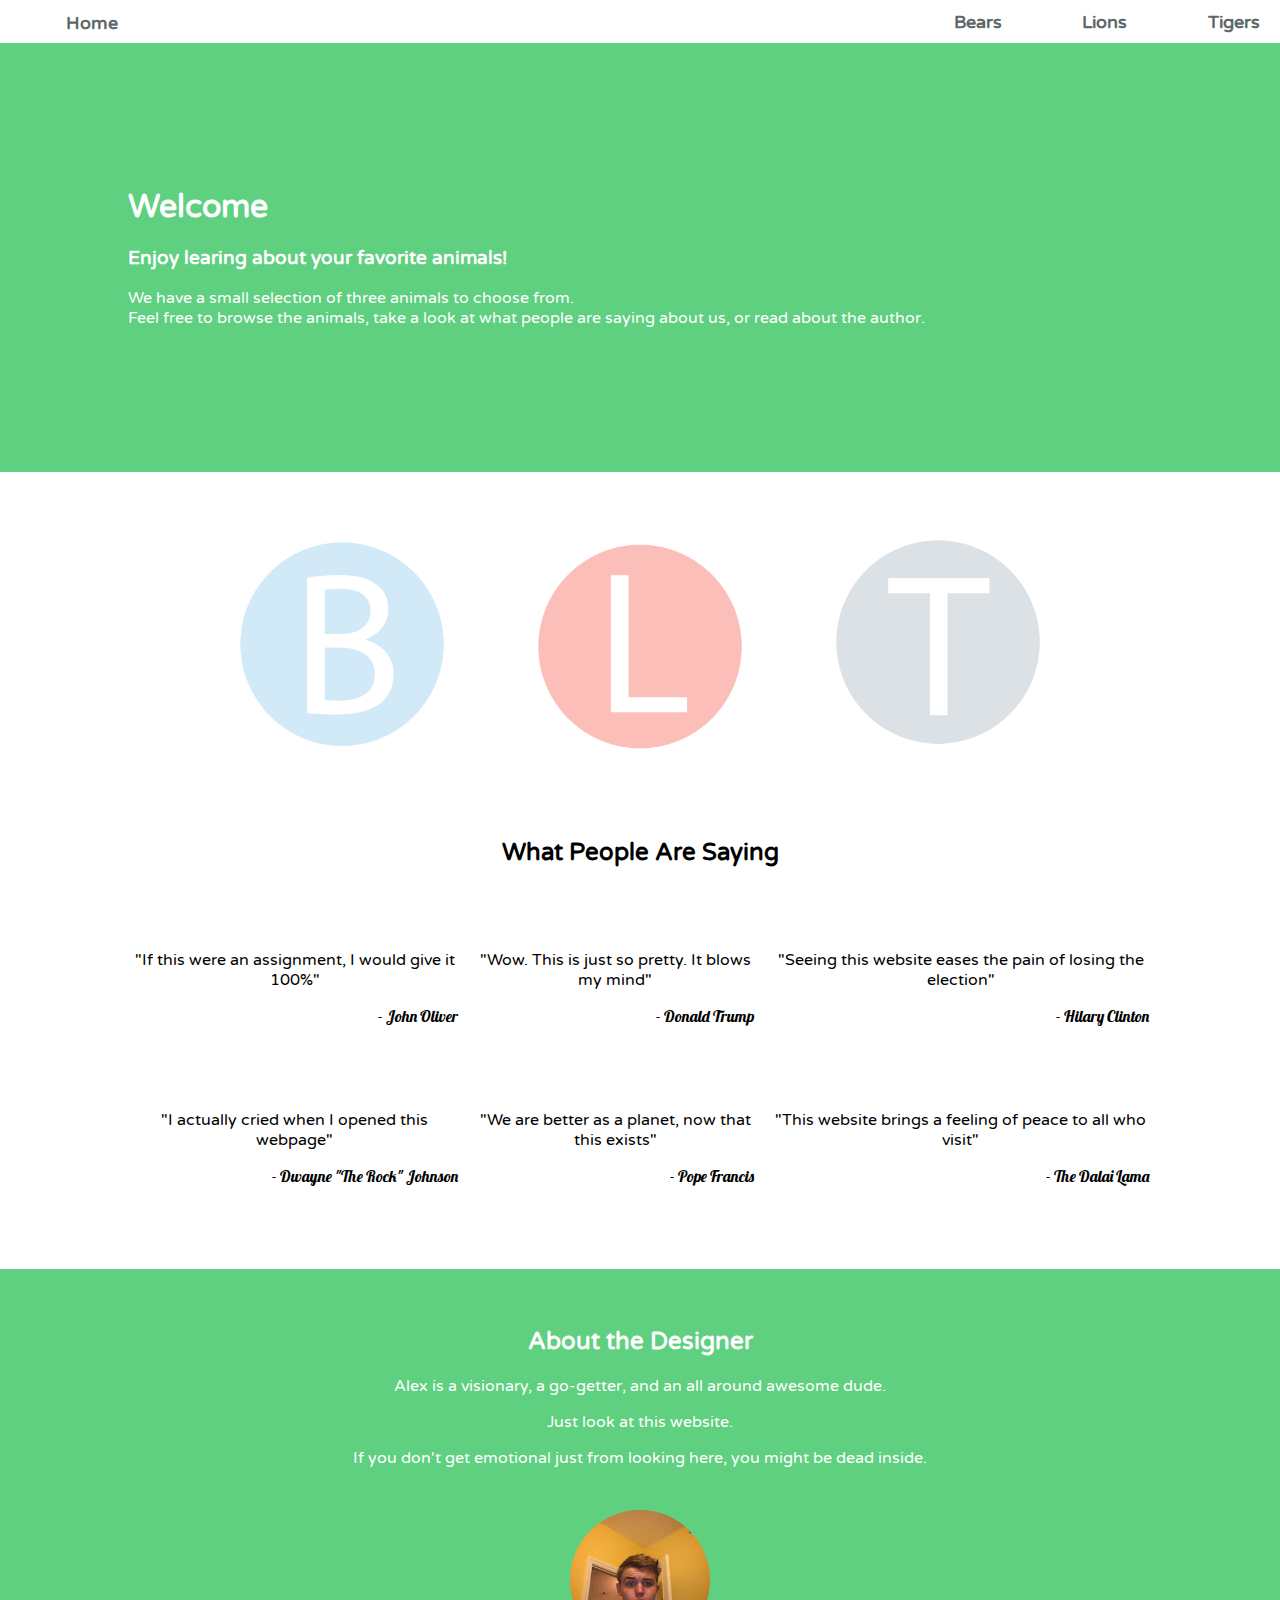
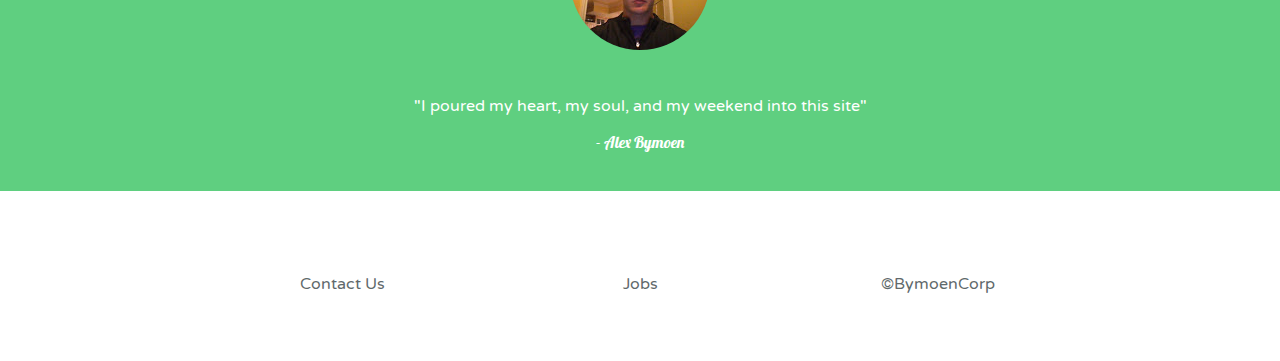
==== index.html @ 3fe07150 "First commit to start hosting" ====
<!doctype html>
<html>
    <head>
        <title>Animals-Home</title>
    </head>
    <body>
        <div>   
            <ul id="navList">
                <li id="homeButton"><strong><a href="index.html">Home</a></strong></li>
                <li class="navButtons" id="secondButton"><strong><a href="index.html">Bears</a></strong></li>
                <li class="navButtons"><strong><a href="index.html">Lions</a></strong></li>
                <li class="navButtons"><strong><a href="index.html">Tigers</a></strong></li>
            </ul>
        </div>   
        <div id="midContent">
            <h1>Welcome</h1>
            <h3>Enjoy learing about your favorite animals!</h3>
            <p>We have a small selection of three animals to choose from. <br> Feel free to browse the animals, take a look at what people are saying about us, or read about the author.</p>
        </div>
        
        <div>
            <table id="animalPicTable">
                <tr>
                    <td class="animalPic">
                        <a href="index.html"><img src="images/BCircle.png"></a>
                    </td>
                    <td class="animalPic">
                        <a href="index.html"><img src="images/LCirlce.png"></a>
                    </td>
                    <td class="animalPic">
                        <a href="index.html"><img src="images/TCircle.png"></a>
                    </td>
                </tr>
            </table>
        </div>
        
        <div id="bottomContent">
            <h2>What People Are Saying</h2>
            <table id="testimonialTable">
                <tr>
                    <td>
                        <p class="quote">"If this were an assignment, I would give it 100%"</p>
                        <p class="quoter">- John Oliver</p>
                    </td>
                    <td>
                        <p class="quote middleQuote">"Wow. This is just so pretty. It blows my mind"</p>
                        <p class="quoter middleQuote">- Donald Trump</p>
                    </td>
                    <td>
                        <p class="quote">"Seeing this website eases the pain of losing the election"</p>
                        <p class="quoter">- Hilary Clinton</p>
                    </td>
                </tr>
                <tr class="fillerRow">
                    <td>!</td>
                    <td>!</td>
                    <td>!</td>
                </tr>
                <tr class="fillerRow">
                    <td>!</td>
                    <td>!</td>
                    <td>!</td>
                </tr>
                <tr id="bottomRow">
                    <td>
                        <p class="quote">"I actually cried when I opened this webpage"</p>
                        <p class="quoter">- Dwayne "The Rock" Johnson</p>
                    </td>
                    <td>
                        <p class="quote middleQuote">"We are better as a planet, now that this exists"</p>
                        <p class="quoter middleQuote">- Pope Francis</p>
                    </td>
                    <td>
                        <p class="quote">"This website brings a feeling of peace to all who visit"</p>
                        <p class="quoter">- The Dalai Lama</p>
                    </td>
                </tr>
            </table>
            
            <div id="designerContent">
                <h2>About the Designer</h2>
                <p>Alex is a visionary, a go-getter, and an all around awesome dude.</p>
                <p>Just look at this website.</p>
                <p>If you don't get emotional just from looking here, you might be dead inside.</p>
                <img src="images/author.jpg">
                <p class="quote">"I poured my heart, my soul, and my weekend into this site"</p>
                <p class="quoter designerQuote">- Alex Bymoen</p>
            </div>
        </div>
        <div id="footerContent">
            <table id="footerTable">
                <tr>
                    <td><a href="index.html">Contact Us</a></td>
                    <td><a href="index.html">Jobs</a></td>
                    <td><a href="index.html">&copyBymoenCorp</a></td>
                </tr>
            </table>
        </div>
        <link href="style.css" rel="stylesheet"/>
        <link href="https://fonts.googleapis.com/css?family=Lobster|Varela+Round" rel="stylesheet">
    </body>
</html>
---- style.css ----
body {
    font-family: 'Varela Round', sans-serif;
    margin: 0;
}

#navList {
    overflow: hidden;
    position: fixed;
    margin-top: 0;
    padding-top: 1%;
    top: 0;
    padding-bottom: .75%;
    width: 100%;
    background-color: #FFFFFF;
}

#navList li a:hover {
    color: #000000;
}

#navList li {
    display: inline;
    list-style: none;
    font-size: 110%;
}

#navList li a {
    text-decoration: none;
    color: #5F696B;
}

.navButtons {
    padding: 3%;
}

#secondButton {
    margin-left: 60%;
}

#homeButton {
    margin: 2%;
}

#midContent {
    margin-top: 3%;
    background-color: #5FCF80;
    padding: 10%;
    color: #FFFFFF;
}

#bottomContent {
    margin-top: 5%;
}

#bottomContent h2 {
    text-align: center;
}

#bottomContent table {
    width:80%;
    margin: 5% 10% 5% 10%;
}

.quote {
    text-align: center;
}

.quoter {
    text-align: right;
    font-family: 'Lobster' , cursive;
}

.middleQuote {
    margin-left: 5%;
    margin-right: 5%;
}

.fillerRow {
    visibility: hidden;
}

#animalPicTable {
    text-align: center;
    margin: 5% 15%;
    width: 70%;
}
.animalPic img {
    width: 70%;
}

#designerContent {
    text-align: center;
    background-color: #5FCF80;
    color: #FFFFFF;
    padding-top: 3%;
}

#designerContent img {
    border-radius: 50%;
    margin: 2%
}

.designerQuote {
    text-align: center;
    padding-bottom: 3%;
}

#footerContent {
    text-align: center;
    padding: 5% 0%;
}

#footerTable {
    text-align: center;
    width: 70%;
    margin-left: 15%;
    margin-right: 15%;
    table-layout: fixed;
}

#footerTable td {
    text-align: center;
}

#footerTable td a{
    text-decoration: none;
    color: #5F696B;
}

#footerTable td a:hover{
    color: #000000;
}
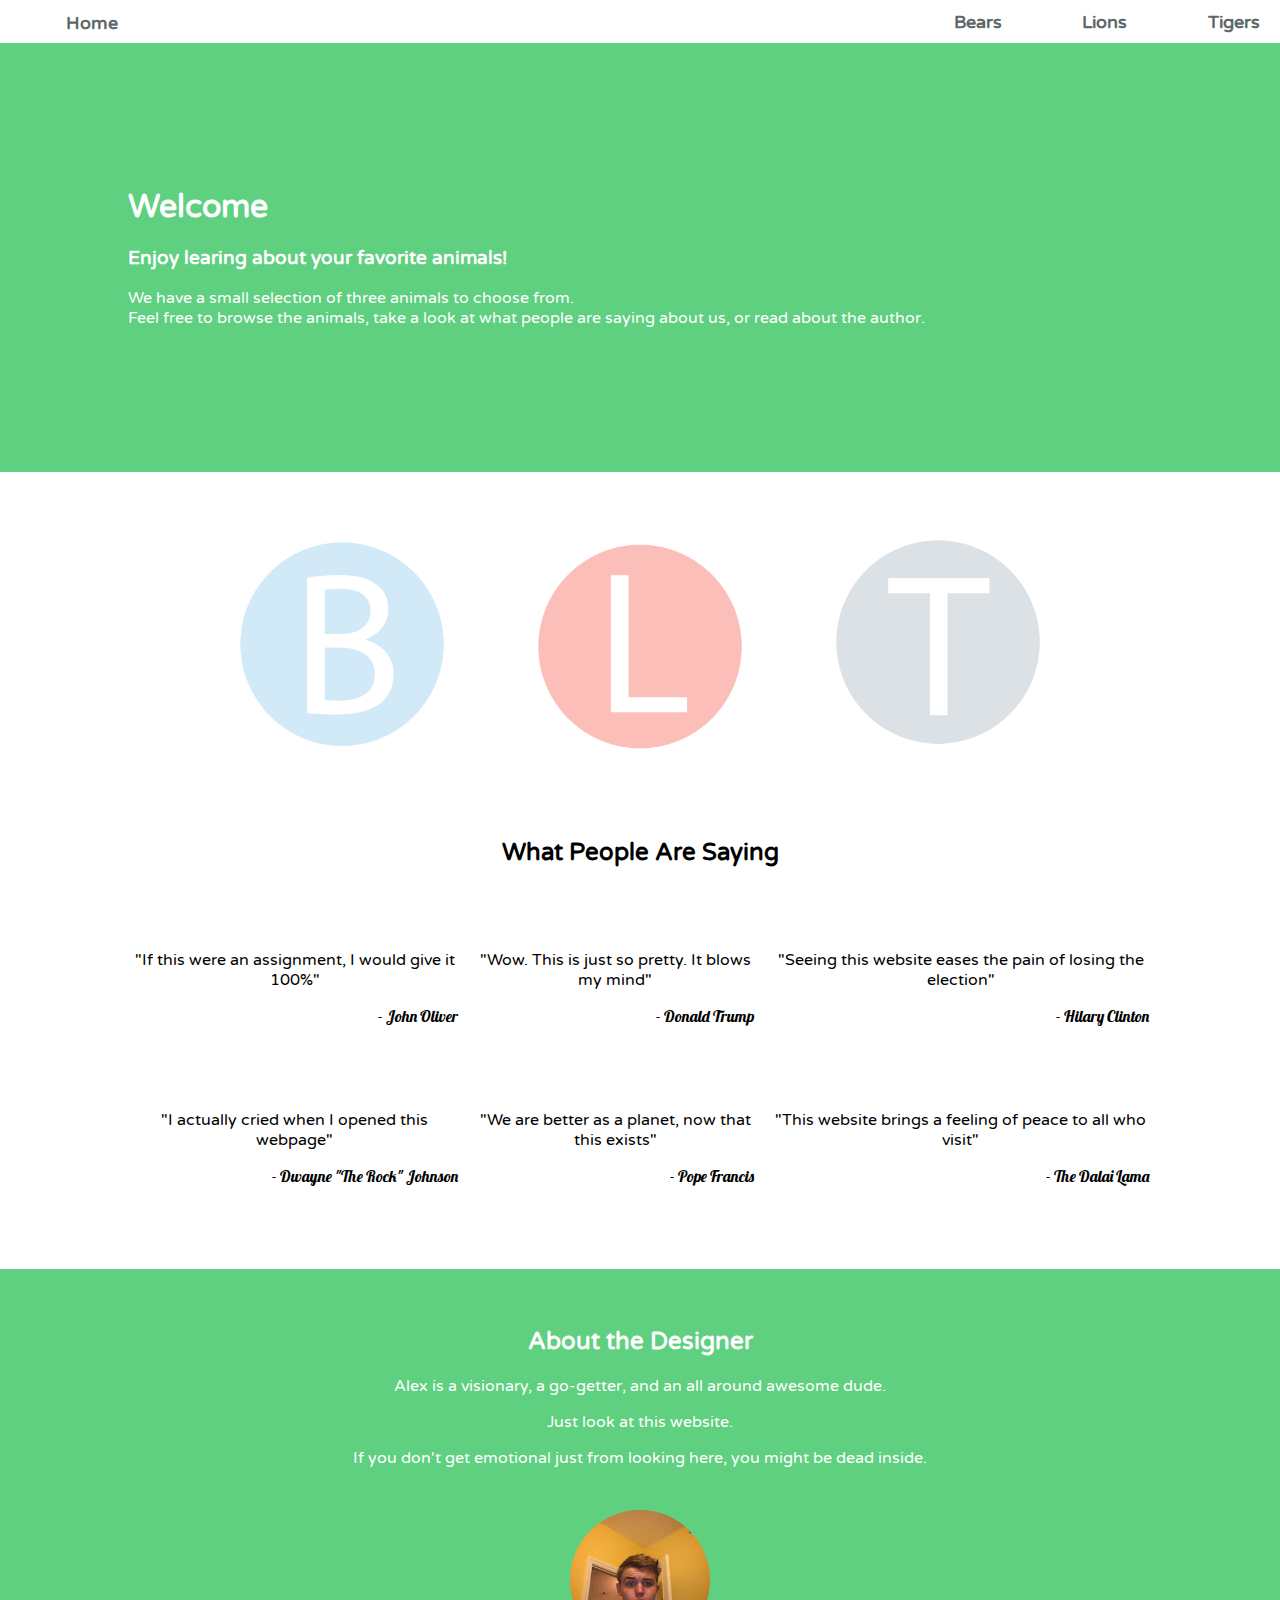
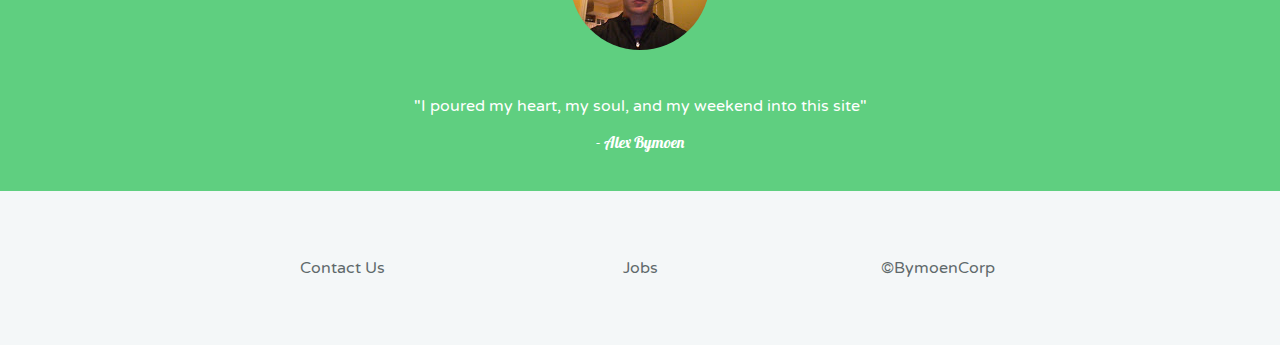
==== commit 3bfffc6e: "Added pages for individual animals" ====
--- a/index.html
+++ b/index.html
@@ -7,9 +7,9 @@
         <div>   
             <ul id="navList">
                 <li id="homeButton"><strong><a href="index.html">Home</a></strong></li>
-                <li class="navButtons" id="secondButton"><strong><a href="index.html">Bears</a></strong></li>
-                <li class="navButtons"><strong><a href="index.html">Lions</a></strong></li>
-                <li class="navButtons"><strong><a href="index.html">Tigers</a></strong></li>
+                <li class="navButtons" id="secondButton"><strong><a href="bears.html">Bears</a></strong></li>
+                <li class="navButtons"><strong><a href="lions.html">Lions</a></strong></li>
+                <li class="navButtons"><strong><a href="tigers.html">Tigers</a></strong></li>
             </ul>
         </div>   
         <div id="midContent">
@@ -22,13 +22,13 @@
             <table id="animalPicTable">
                 <tr>
                     <td class="animalPic">
-                        <a href="index.html"><img src="images/BCircle.png"></a>
+                        <a href="bears.html"><img src="images/BCircle.png"></a>
                     </td>
                     <td class="animalPic">
-                        <a href="index.html"><img src="images/LCirlce.png"></a>
+                        <a href="lions.html"><img src="images/LCirlce.png"></a>
                     </td>
                     <td class="animalPic">
-                        <a href="index.html"><img src="images/TCircle.png"></a>
+                        <a href="tigers.html"><img src="images/TCircle.png"></a>
                     </td>
                 </tr>
             </table>
--- a/style.css
+++ b/style.css
@@ -103,11 +103,13 @@
 .designerQuote {
     text-align: center;
     padding-bottom: 3%;
+    margin-bottom: 0;
 }
 
 #footerContent {
     text-align: center;
     padding: 5% 0%;
+    background-color: #F4F7F8;
 }
 
 #footerTable {
@@ -129,4 +131,60 @@
 
 #footerTable td a:hover{
     color: #000000;
+}
+
+#midContentAnimals {
+    margin-top: 3%;
+    background-color: #5FCF80;
+    padding: 10%;
+    color: #FFFFFF;
+    text-align: center;
+}
+
+#animalTableOne {
+    margin: 5%;
+}
+
+#animalTableOne tr td img{
+    height: 50%
+}
+
+#animalListOne li {
+    margin: 3%;
+    list-style: none;
+}
+
+.lowContentAnimals {
+    text-align: center;
+    color: #FFFFFF;
+    padding: 11%;
+    margin: 3% 0%;
+}
+
+#animalTableTwo {
+    margin: 5%;
+    text-align: right;
+    width: 50%;
+    margin-left: 45%;
+}
+
+#animalTableTwo tr td img{
+    height: 50%
+}
+
+#animalListTwo li {
+    margin: 3%;
+    list-style: none;
+}
+
+#tigerFactLower {
+    background-color: #F25A28;
+}
+
+#bearFactLower {
+    background-color: #33AED2;
+}
+
+#lionFactLower {
+    background-color: #BFA47A;
 }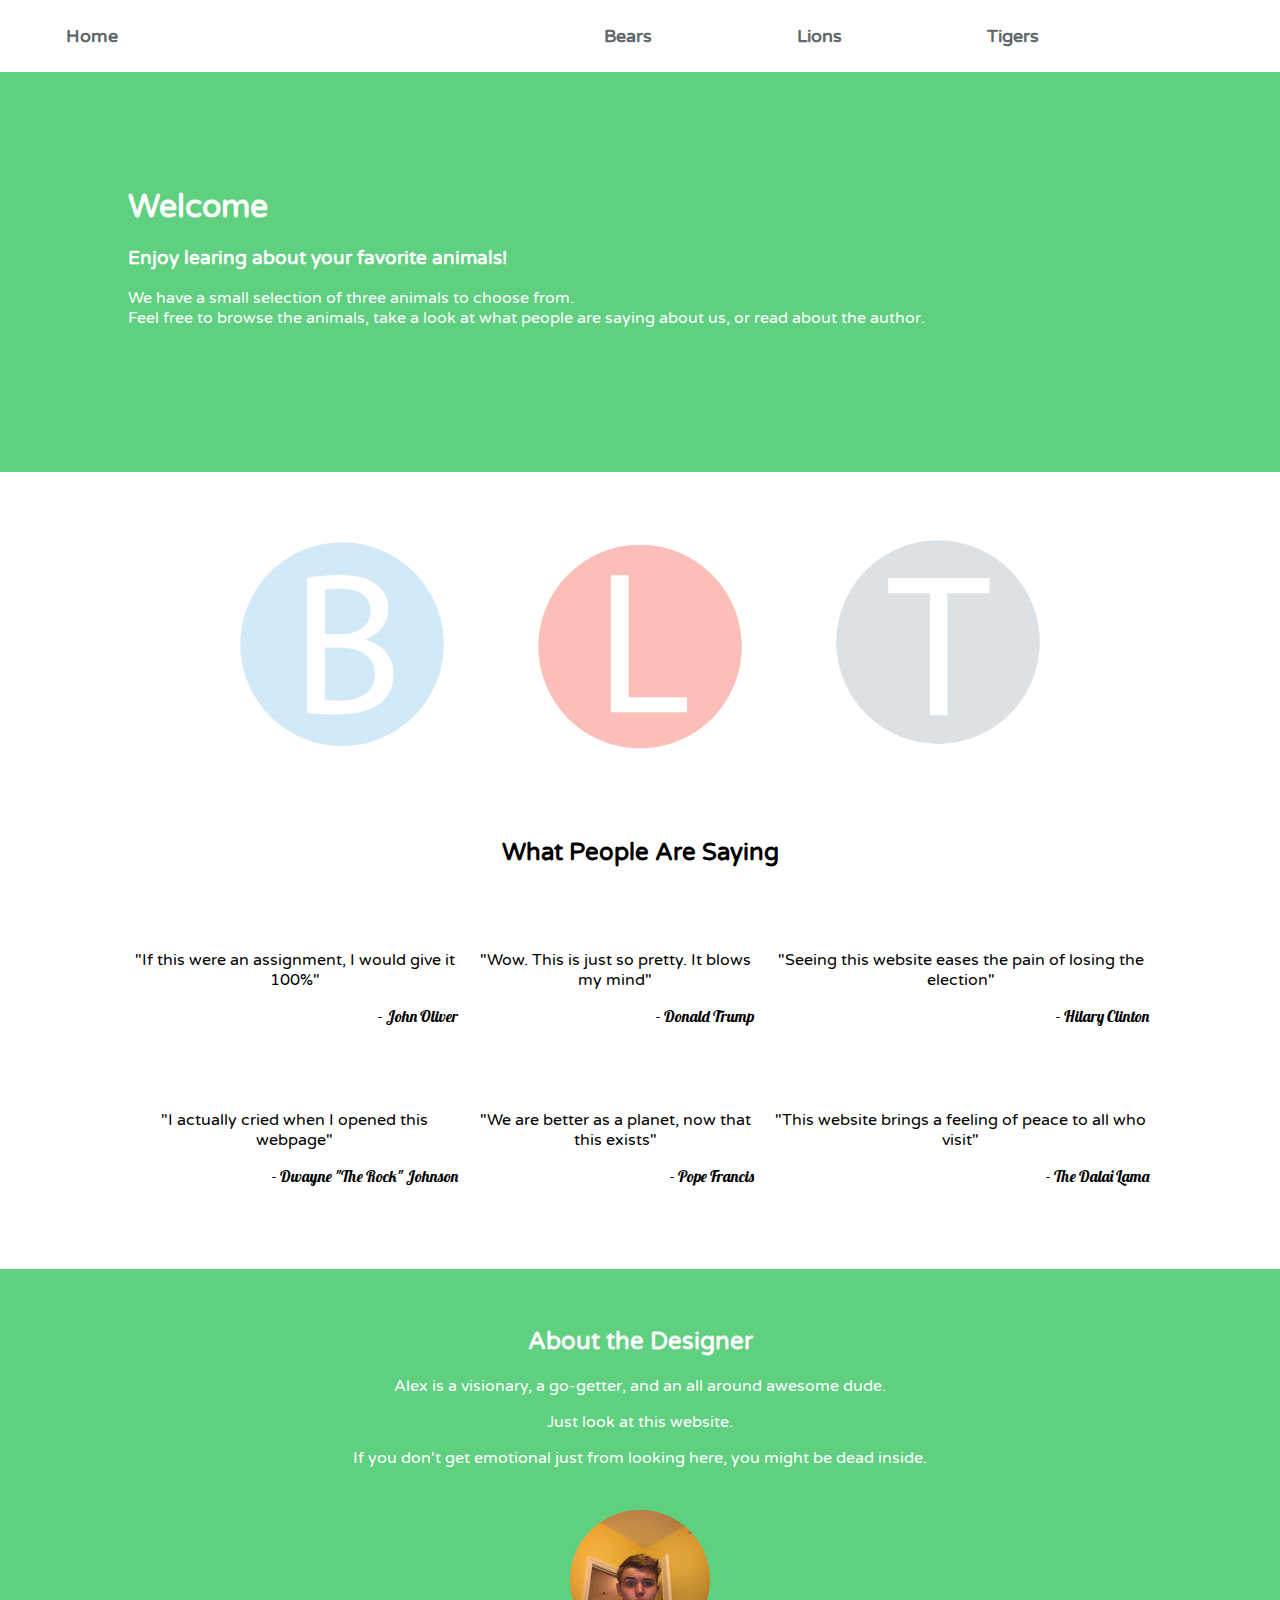
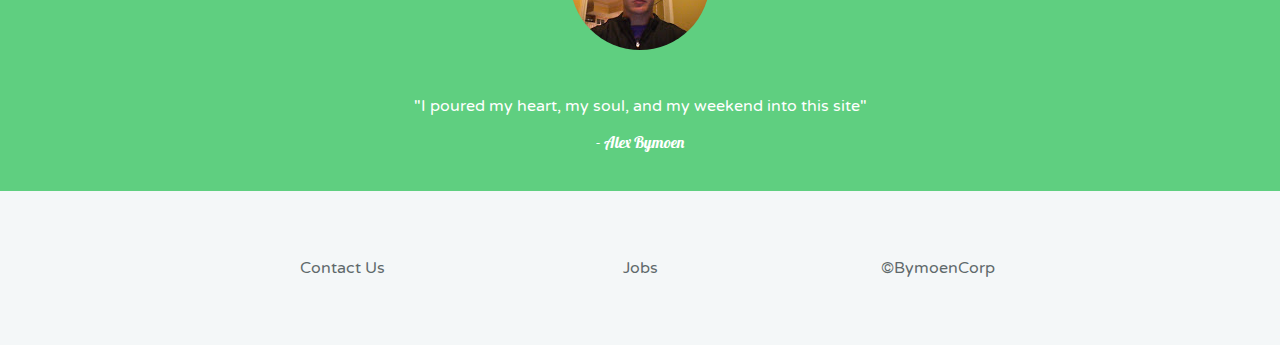
==== commit ccfa78e1: "fixed nav bar, added screen size dynamics" ====
--- a/index.html
+++ b/index.html
@@ -7,9 +7,11 @@
         <div>   
             <ul id="navList">
                 <li id="homeButton"><strong><a href="index.html">Home</a></strong></li>
-                <li class="navButtons" id="secondButton"><strong><a href="bears.html">Bears</a></strong></li>
-                <li class="navButtons"><strong><a href="lions.html">Lions</a></strong></li>
-                <li class="navButtons"><strong><a href="tigers.html">Tigers</a></strong></li>
+                <div class="navRight">
+                    <li class="navButtons"><strong><a href="bears.html">Bears</a></strong></li>
+                    <li class="navButtons"><strong><a href="lions.html">Lions</a></strong></li>
+                    <li class="navButtons"><strong><a href="tigers.html">Tigers</a></strong></li>
+                </div>
             </ul>
         </div>   
         <div id="midContent">
--- a/style.css
+++ b/style.css
@@ -7,9 +7,7 @@
     overflow: hidden;
     position: fixed;
     margin-top: 0;
-    padding-top: 1%;
     top: 0;
-    padding-bottom: .75%;
     width: 100%;
     background-color: #FFFFFF;
 }
@@ -19,7 +17,7 @@
 }
 
 #navList li {
-    display: inline;
+    display: inline-flex;
     list-style: none;
     font-size: 110%;
 }
@@ -30,10 +28,11 @@
 }
 
 .navButtons {
-    padding: 3%;
-}
-
-#secondButton {
+    margin: 0% 50%;
+}
+
+.navRight {
+    display: inline-flex;
     margin-left: 60%;
 }
 
@@ -162,14 +161,15 @@
 }
 
 #animalTableTwo {
-    margin: 5%;
-    text-align: right;
-    width: 50%;
-    margin-left: 45%;
+	margin: 5%;
+}
+
+#animalTableTwo td {
+	width: 33%;
 }
 
 #animalTableTwo tr td img{
-    height: 50%
+    height: 50%;
 }
 
 #animalListTwo li {
@@ -187,4 +187,16 @@
 
 #lionFactLower {
     background-color: #BFA47A;
-}+}
+
+@media only screen and (max-width: 1680px) {
+    .navRight {
+        margin-left: 30%;
+    }
+}
+
+@media only screen and (max-width: 1080px) {
+    .navRight {
+        margin-left: 0;
+    }
+}
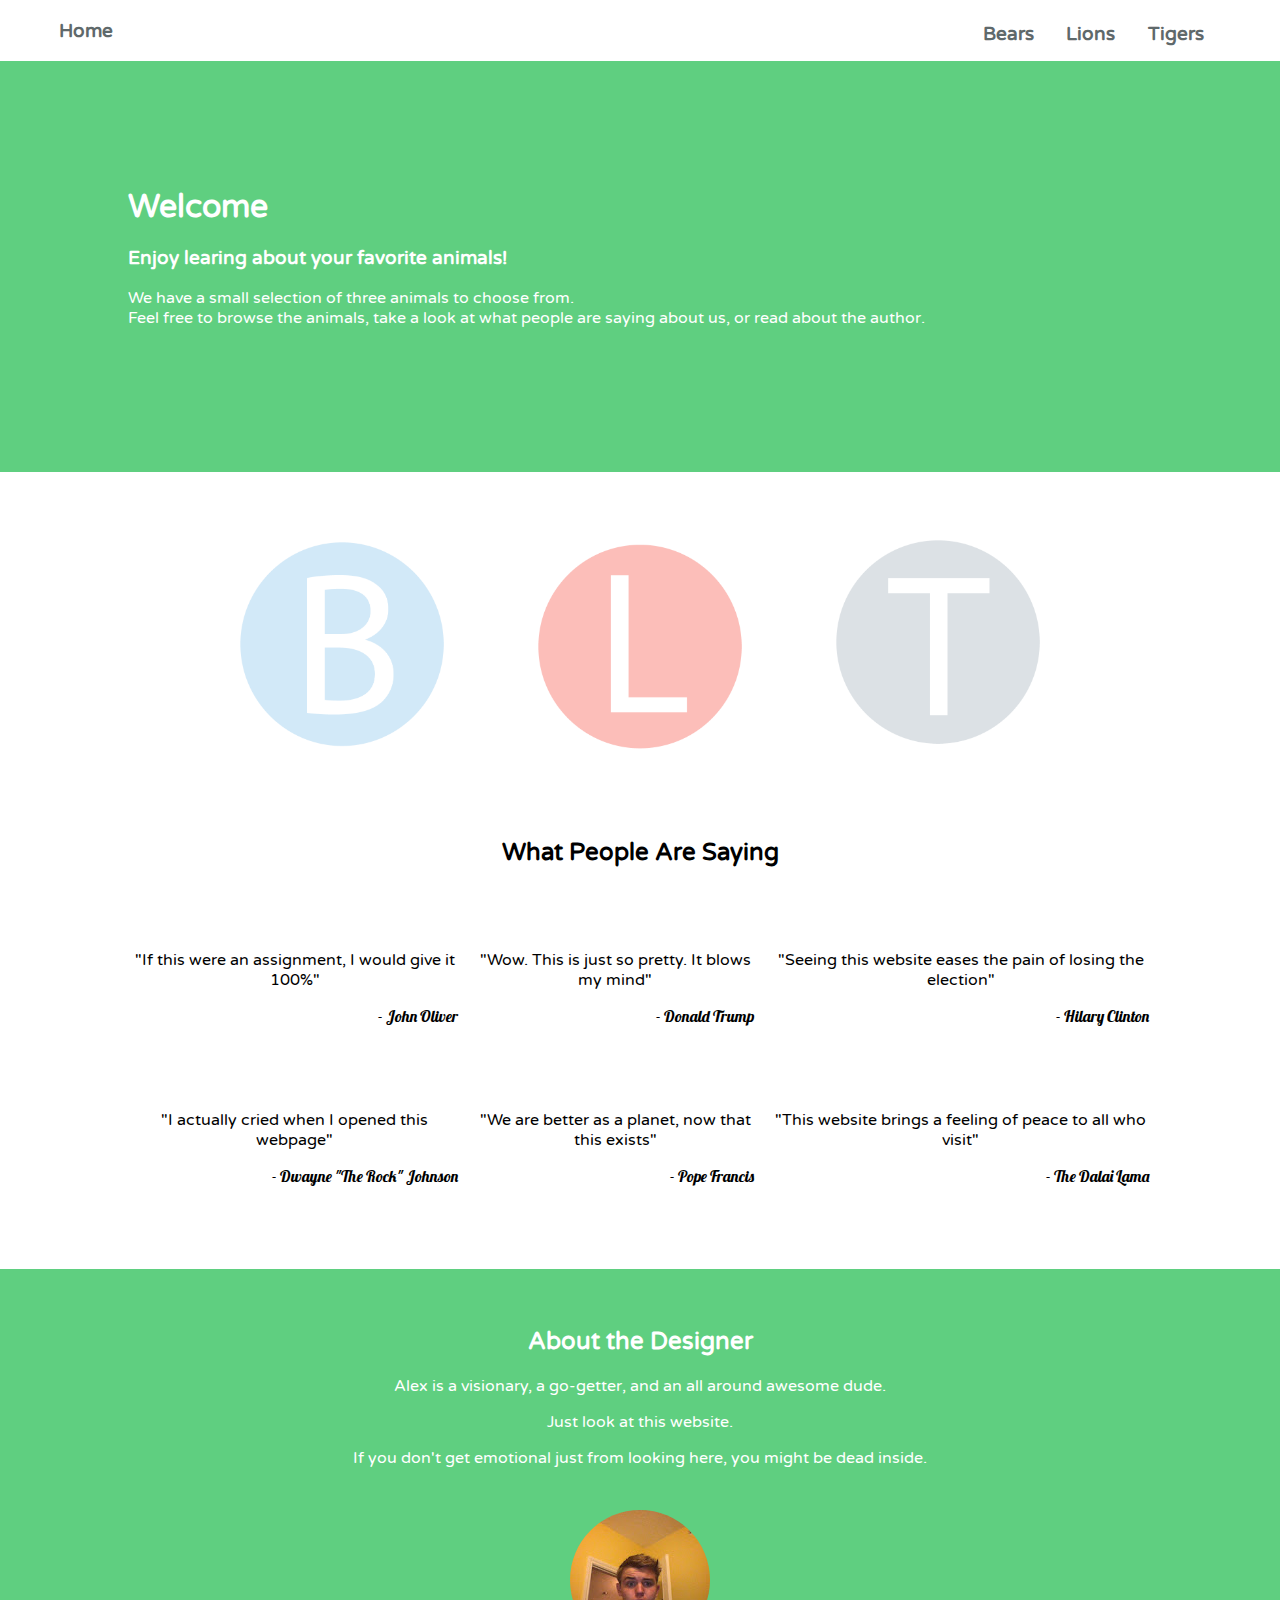
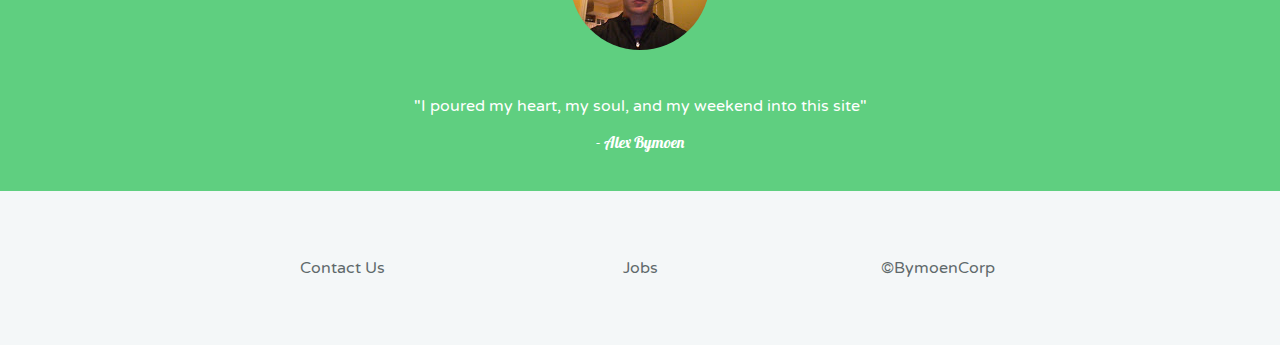
==== commit e8a85236: "Added flexbox navbar" ====
--- a/index.html
+++ b/index.html
@@ -1,104 +1,102 @@
-<!doctype html>
-<html>
-    <head>
-        <title>Animals-Home</title>
-    </head>
-    <body>
-        <div>   
-            <ul id="navList">
-                <li id="homeButton"><strong><a href="index.html">Home</a></strong></li>
-                <div class="navRight">
-                    <li class="navButtons"><strong><a href="bears.html">Bears</a></strong></li>
-                    <li class="navButtons"><strong><a href="lions.html">Lions</a></strong></li>
-                    <li class="navButtons"><strong><a href="tigers.html">Tigers</a></strong></li>
-                </div>
-            </ul>
-        </div>   
-        <div id="midContent">
-            <h1>Welcome</h1>
-            <h3>Enjoy learing about your favorite animals!</h3>
-            <p>We have a small selection of three animals to choose from. <br> Feel free to browse the animals, take a look at what people are saying about us, or read about the author.</p>
-        </div>
-        
-        <div>
-            <table id="animalPicTable">
-                <tr>
-                    <td class="animalPic">
-                        <a href="bears.html"><img src="images/BCircle.png"></a>
-                    </td>
-                    <td class="animalPic">
-                        <a href="lions.html"><img src="images/LCirlce.png"></a>
-                    </td>
-                    <td class="animalPic">
-                        <a href="tigers.html"><img src="images/TCircle.png"></a>
-                    </td>
-                </tr>
-            </table>
-        </div>
-        
-        <div id="bottomContent">
-            <h2>What People Are Saying</h2>
-            <table id="testimonialTable">
-                <tr>
-                    <td>
-                        <p class="quote">"If this were an assignment, I would give it 100%"</p>
-                        <p class="quoter">- John Oliver</p>
-                    </td>
-                    <td>
-                        <p class="quote middleQuote">"Wow. This is just so pretty. It blows my mind"</p>
-                        <p class="quoter middleQuote">- Donald Trump</p>
-                    </td>
-                    <td>
-                        <p class="quote">"Seeing this website eases the pain of losing the election"</p>
-                        <p class="quoter">- Hilary Clinton</p>
-                    </td>
-                </tr>
-                <tr class="fillerRow">
-                    <td>!</td>
-                    <td>!</td>
-                    <td>!</td>
-                </tr>
-                <tr class="fillerRow">
-                    <td>!</td>
-                    <td>!</td>
-                    <td>!</td>
-                </tr>
-                <tr id="bottomRow">
-                    <td>
-                        <p class="quote">"I actually cried when I opened this webpage"</p>
-                        <p class="quoter">- Dwayne "The Rock" Johnson</p>
-                    </td>
-                    <td>
-                        <p class="quote middleQuote">"We are better as a planet, now that this exists"</p>
-                        <p class="quoter middleQuote">- Pope Francis</p>
-                    </td>
-                    <td>
-                        <p class="quote">"This website brings a feeling of peace to all who visit"</p>
-                        <p class="quoter">- The Dalai Lama</p>
-                    </td>
-                </tr>
-            </table>
-            
-            <div id="designerContent">
-                <h2>About the Designer</h2>
-                <p>Alex is a visionary, a go-getter, and an all around awesome dude.</p>
-                <p>Just look at this website.</p>
-                <p>If you don't get emotional just from looking here, you might be dead inside.</p>
-                <img src="images/author.jpg">
-                <p class="quote">"I poured my heart, my soul, and my weekend into this site"</p>
-                <p class="quoter designerQuote">- Alex Bymoen</p>
-            </div>
-        </div>
-        <div id="footerContent">
-            <table id="footerTable">
-                <tr>
-                    <td><a href="index.html">Contact Us</a></td>
-                    <td><a href="index.html">Jobs</a></td>
-                    <td><a href="index.html">&copyBymoenCorp</a></td>
-                </tr>
-            </table>
-        </div>
-        <link href="style.css" rel="stylesheet"/>
-        <link href="https://fonts.googleapis.com/css?family=Lobster|Varela+Round" rel="stylesheet">
-    </body>
+<!doctype html>
+<html>
+    <head>
+        <title>Animals-Home</title>
+    </head>
+    <body>
+        <ul class="navList">    
+                <li><strong><a href="index.html">Home</a></strong></li>
+                <div class="innerFlex">
+                    <li><strong><a href="bears.html">Bears</a></strong></li>
+                    <li><strong><a href="lions.html">Lions</a></strong></li>
+                    <li><strong><a href="tigers.html">Tigers</a></strong></li>
+                </div>
+        </ul>
+        <div id="midContent">
+            <h1>Welcome</h1>
+            <h3>Enjoy learing about your favorite animals!</h3>
+            <p>We have a small selection of three animals to choose from. <br> Feel free to browse the animals, take a look at what people are saying about us, or read about the author.</p>
+        </div>
+        
+        <div>
+            <table id="animalPicTable">
+                <tr>
+                    <td class="animalPic">
+                        <a href="bears.html"><img src="images/BCircle.png"></a>
+                    </td>
+                    <td class="animalPic">
+                        <a href="lions.html"><img src="images/LCirlce.png"></a>
+                    </td>
+                    <td class="animalPic">
+                        <a href="tigers.html"><img src="images/TCircle.png"></a>
+                    </td>
+                </tr>
+            </table>
+        </div>
+        
+        <div id="bottomContent">
+            <h2>What People Are Saying</h2>
+            <table id="testimonialTable">
+                <tr>
+                    <td>
+                        <p class="quote">"If this were an assignment, I would give it 100%"</p>
+                        <p class="quoter">- John Oliver</p>
+                    </td>
+                    <td>
+                        <p class="quote middleQuote">"Wow. This is just so pretty. It blows my mind"</p>
+                        <p class="quoter middleQuote">- Donald Trump</p>
+                    </td>
+                    <td>
+                        <p class="quote">"Seeing this website eases the pain of losing the election"</p>
+                        <p class="quoter">- Hilary Clinton</p>
+                    </td>
+                </tr>
+                <tr class="fillerRow">
+                    <td>!</td>
+                    <td>!</td>
+                    <td>!</td>
+                </tr>
+                <tr class="fillerRow">
+                    <td>!</td>
+                    <td>!</td>
+                    <td>!</td>
+                </tr>
+                <tr id="bottomRow">
+                    <td>
+                        <p class="quote">"I actually cried when I opened this webpage"</p>
+                        <p class="quoter">- Dwayne "The Rock" Johnson</p>
+                    </td>
+                    <td>
+                        <p class="quote middleQuote">"We are better as a planet, now that this exists"</p>
+                        <p class="quoter middleQuote">- Pope Francis</p>
+                    </td>
+                    <td>
+                        <p class="quote">"This website brings a feeling of peace to all who visit"</p>
+                        <p class="quoter">- The Dalai Lama</p>
+                    </td>
+                </tr>
+            </table>
+            
+            <div id="designerContent">
+                <h2>About the Designer</h2>
+                <p>Alex is a visionary, a go-getter, and an all around awesome dude.</p>
+                <p>Just look at this website.</p>
+                <p>If you don't get emotional just from looking here, you might be dead inside.</p>
+                <img src="images/author.jpg">
+                <p class="quote">"I poured my heart, my soul, and my weekend into this site"</p>
+                <p class="quoter designerQuote">- Alex Bymoen</p>
+            </div>
+        </div>
+        <div id="footerContent">
+            <table id="footerTable">
+                <tr>
+                    <td><a href="index.html">Contact Us</a></td>
+                    <td><a href="index.html">Jobs</a></td>
+                    <td><a href="index.html">&copyBymoenCorp</a></td>
+                </tr>
+            </table>
+        </div>
+        <link href="style.css" rel="stylesheet"/>
+        <link href="https://fonts.googleapis.com/css?family=Lobster|Varela+Round" rel="stylesheet">
+    </body>
 </html>--- a/style.css
+++ b/style.css
@@ -1,202 +1,200 @@
-body {
-    font-family: 'Varela Round', sans-serif;
-    margin: 0;
-}
-
-#navList {
-    overflow: hidden;
-    position: fixed;
-    margin-top: 0;
-    top: 0;
-    width: 100%;
-    background-color: #FFFFFF;
-}
-
-#navList li a:hover {
-    color: #000000;
-}
-
-#navList li {
-    display: inline-flex;
-    list-style: none;
-    font-size: 110%;
-}
-
-#navList li a {
-    text-decoration: none;
-    color: #5F696B;
-}
-
-.navButtons {
-    margin: 0% 50%;
-}
-
-.navRight {
-    display: inline-flex;
-    margin-left: 60%;
-}
-
-#homeButton {
-    margin: 2%;
-}
-
-#midContent {
-    margin-top: 3%;
-    background-color: #5FCF80;
-    padding: 10%;
-    color: #FFFFFF;
-}
-
-#bottomContent {
-    margin-top: 5%;
-}
-
-#bottomContent h2 {
-    text-align: center;
-}
-
-#bottomContent table {
-    width:80%;
-    margin: 5% 10% 5% 10%;
-}
-
-.quote {
-    text-align: center;
-}
-
-.quoter {
-    text-align: right;
-    font-family: 'Lobster' , cursive;
-}
-
-.middleQuote {
-    margin-left: 5%;
-    margin-right: 5%;
-}
-
-.fillerRow {
-    visibility: hidden;
-}
-
-#animalPicTable {
-    text-align: center;
-    margin: 5% 15%;
-    width: 70%;
-}
-.animalPic img {
-    width: 70%;
-}
-
-#designerContent {
-    text-align: center;
-    background-color: #5FCF80;
-    color: #FFFFFF;
-    padding-top: 3%;
-}
-
-#designerContent img {
-    border-radius: 50%;
-    margin: 2%
-}
-
-.designerQuote {
-    text-align: center;
-    padding-bottom: 3%;
-    margin-bottom: 0;
-}
-
-#footerContent {
-    text-align: center;
-    padding: 5% 0%;
-    background-color: #F4F7F8;
-}
-
-#footerTable {
-    text-align: center;
-    width: 70%;
-    margin-left: 15%;
-    margin-right: 15%;
-    table-layout: fixed;
-}
-
-#footerTable td {
-    text-align: center;
-}
-
-#footerTable td a{
-    text-decoration: none;
-    color: #5F696B;
-}
-
-#footerTable td a:hover{
-    color: #000000;
-}
-
-#midContentAnimals {
-    margin-top: 3%;
-    background-color: #5FCF80;
-    padding: 10%;
-    color: #FFFFFF;
-    text-align: center;
-}
-
-#animalTableOne {
-    margin: 5%;
-}
-
-#animalTableOne tr td img{
-    height: 50%
-}
-
-#animalListOne li {
-    margin: 3%;
-    list-style: none;
-}
-
-.lowContentAnimals {
-    text-align: center;
-    color: #FFFFFF;
-    padding: 11%;
-    margin: 3% 0%;
-}
-
-#animalTableTwo {
-	margin: 5%;
-}
-
-#animalTableTwo td {
-	width: 33%;
-}
-
-#animalTableTwo tr td img{
-    height: 50%;
-}
-
-#animalListTwo li {
-    margin: 3%;
-    list-style: none;
-}
-
-#tigerFactLower {
-    background-color: #F25A28;
-}
-
-#bearFactLower {
-    background-color: #33AED2;
-}
-
-#lionFactLower {
-    background-color: #BFA47A;
-}
-
-@media only screen and (max-width: 1680px) {
-    .navRight {
-        margin-left: 30%;
-    }
-}
-
-@media only screen and (max-width: 1080px) {
-    .navRight {
-        margin-left: 0;
-    }
-}
+body {
+    font-family: 'Varela Round', sans-serif;
+    margin: 0;
+}
+
+.navList {
+    margin-top: 0;
+    display: flex;
+    overflow: hidden;
+    position: fixed;
+    top: 0;
+    background-color: #FFFFFF;
+    width: 100%;
+}
+
+.innerFlex {
+    display: flex;
+    justify-content: flex-end;
+    width: 85%;
+}
+
+.innerFlex li{
+    margin-top: 0.5%;
+}
+
+.navList li a:hover {
+    color: #000000;
+}
+
+.navList li {
+    list-style: none;
+    font-size: 120%;
+    padding: 1.5%
+}
+
+.navList li a {
+    text-decoration: none;
+    color: #5F696B;
+}
+
+#midContent {
+    margin-top: 3%;
+    background-color: #5FCF80;
+    padding: 10%;
+    color: #FFFFFF;
+}
+
+#bottomContent {
+    margin-top: 5%;
+}
+
+#bottomContent h2 {
+    text-align: center;
+}
+
+#bottomContent table {
+    width:80%;
+    margin: 5% 10% 5% 10%;
+}
+
+.quote {
+    text-align: center;
+}
+
+.quoter {
+    text-align: right;
+    font-family: 'Lobster' , cursive;
+}
+
+.middleQuote {
+    margin-left: 5%;
+    margin-right: 5%;
+}
+
+.fillerRow {
+    visibility: hidden;
+}
+
+#animalPicTable {
+    text-align: center;
+    margin: 5% 15%;
+    width: 70%;
+}
+.animalPic img {
+    width: 70%;
+}
+
+#designerContent {
+    text-align: center;
+    background-color: #5FCF80;
+    color: #FFFFFF;
+    padding-top: 3%;
+}
+
+#designerContent img {
+    border-radius: 50%;
+    margin: 2%
+}
+
+.designerQuote {
+    text-align: center;
+    padding-bottom: 3%;
+    margin-bottom: 0;
+}
+
+#footerContent {
+    text-align: center;
+    padding: 5% 0%;
+    background-color: #F4F7F8;
+}
+
+#footerTable {
+    text-align: center;
+    width: 70%;
+    margin-left: 15%;
+    margin-right: 15%;
+    table-layout: fixed;
+}
+
+#footerTable td {
+    text-align: center;
+}
+
+#footerTable td a{
+    text-decoration: none;
+    color: #5F696B;
+}
+
+#footerTable td a:hover{
+    color: #000000;
+}
+
+#midContentAnimals {
+    margin-top: 3%;
+    background-color: #5FCF80;
+    padding: 10%;
+    color: #FFFFFF;
+    text-align: center;
+}
+
+#animalTableOne {
+    margin: 5%;
+}
+
+#animalTableOne tr td img{
+    height: 50%
+}
+
+#animalListOne li {
+    margin: 3%;
+    list-style: none;
+}
+
+.lowContentAnimals {
+    text-align: center;
+    color: #FFFFFF;
+    padding: 11%;
+    margin: 3% 0%;
+}
+
+#animalTableTwo {
+	margin: 5%;
+}
+
+#animalTableTwo td {
+	width: 33%;
+}
+
+#animalTableTwo tr td img{
+    height: 50%;
+}
+
+#animalListTwo li {
+    margin: 3%;
+    list-style: none;
+}
+
+#tigerFactLower {
+    background-color: #F25A28;
+}
+
+#bearFactLower {
+    background-color: #33AED2;
+}
+
+#lionFactLower {
+    background-color: #BFA47A;
+}
+
+@media only screen and (max-width: 1680px) {
+    .navRight {
+        margin-left: 30%;
+    }
+}
+
+@media only screen and (max-width: 1080px) {
+    .navRight {
+        margin-left: 0;
+    }
+}
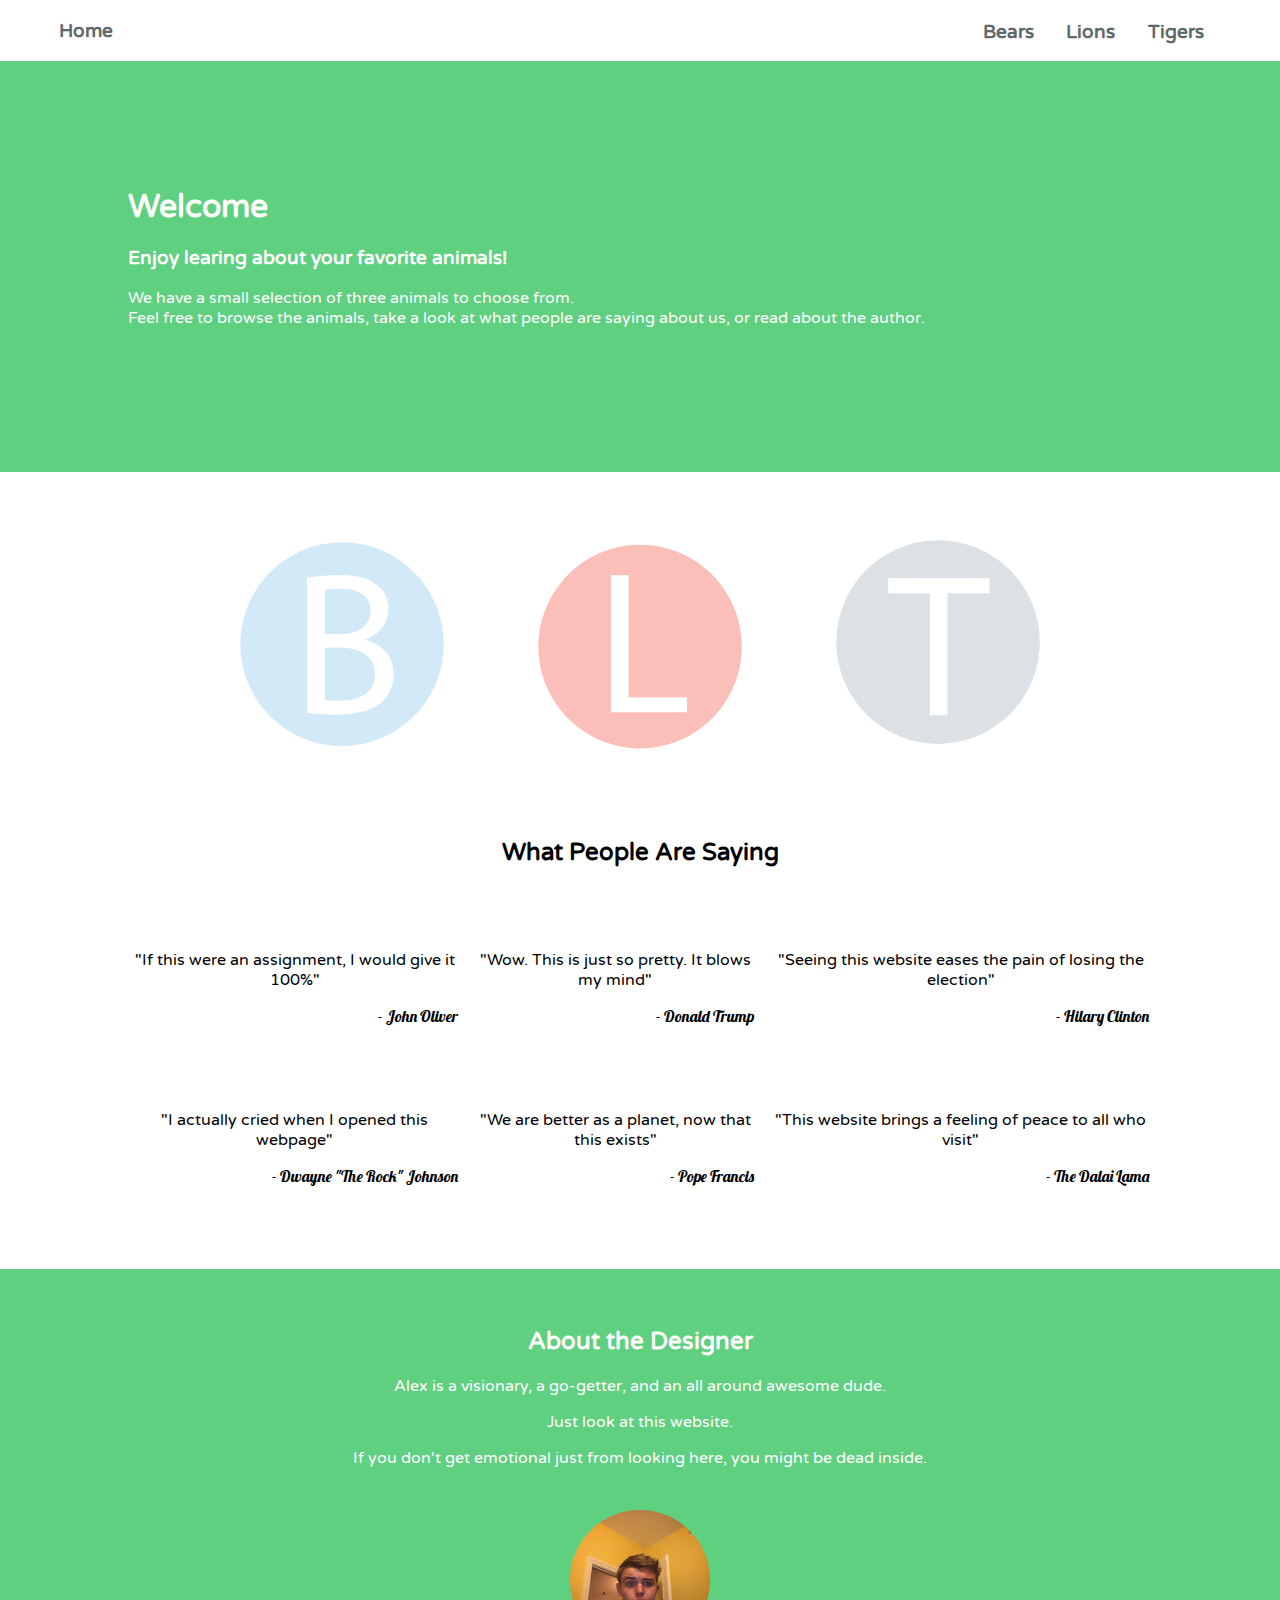
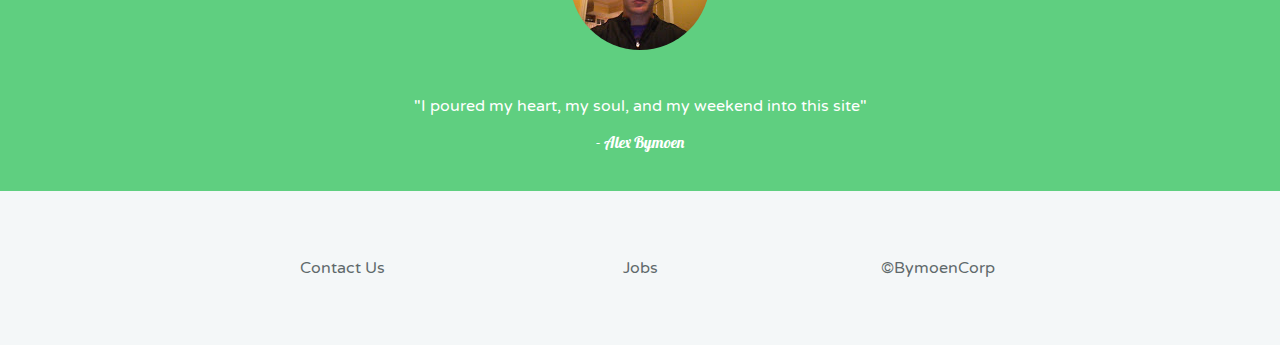
==== commit b275ee1a: "Changed titles on pages" ====
--- a/index.html
+++ b/index.html
@@ -1,7 +1,7 @@
 <!doctype html>
 <html>
     <head>
-        <title>Animals-Home</title>
+        <title>Animals | Home</title>
     </head>
     <body>
         <ul class="navList">    
--- a/style.css
+++ b/style.css
@@ -20,7 +20,7 @@
 }
 
 .innerFlex li{
-    margin-top: 0.5%;
+    margin-top: 0.37%;
 }
 
 .navList li a:hover {
@@ -143,7 +143,8 @@
 }
 
 #animalTableOne tr td img{
-    height: 50%
+    height: 15em;
+	transition: 0.3s ease-in-out;
 }
 
 #animalListOne li {
@@ -167,7 +168,8 @@
 }
 
 #animalTableTwo tr td img{
-    height: 50%;
+    height: 15em;
+	transition: 0.3s ease-in-out;
 }
 
 #animalListTwo li {
@@ -187,14 +189,36 @@
     background-color: #BFA47A;
 }
 
-@media only screen and (max-width: 1680px) {
-    .navRight {
-        margin-left: 30%;
-    }
-}
-
-@media only screen and (max-width: 1080px) {
-    .navRight {
-        margin-left: 0;
-    }
-}
+#animalTableTwo tr td img:hover{
+	box-shadow: 10px 10px 5px #aaaaaa;
+	cursor: crosshair;
+	-ms-transform: rotate(-8deg); /* IE 9 */
+    -webkit-transform: rotate(-8deg); /* Safari */
+    transform: rotate(-8deg);
+}
+	
+#animalTableOne tr td img:hover{
+	box-shadow: 10px 10px 5px #aaaaaa;
+	cursor: crosshair;
+	-ms-transform: rotate(8deg); /* IE 9 */
+    -webkit-transform: rotate(8deg); /* Safari */
+    transform: rotate(8deg);
+}
+
+@media screen and (max-width: 1080px) {
+	.innerFlex {
+    display: flex;
+    justify-content: flex-start;
+    width: 85%;
+	}
+}
+
+@-moz-document url-prefix() {
+    .navList li{
+		margin-top: 25%;
+	}
+	
+	.navList {
+		height: 5.2%;
+	}
+}